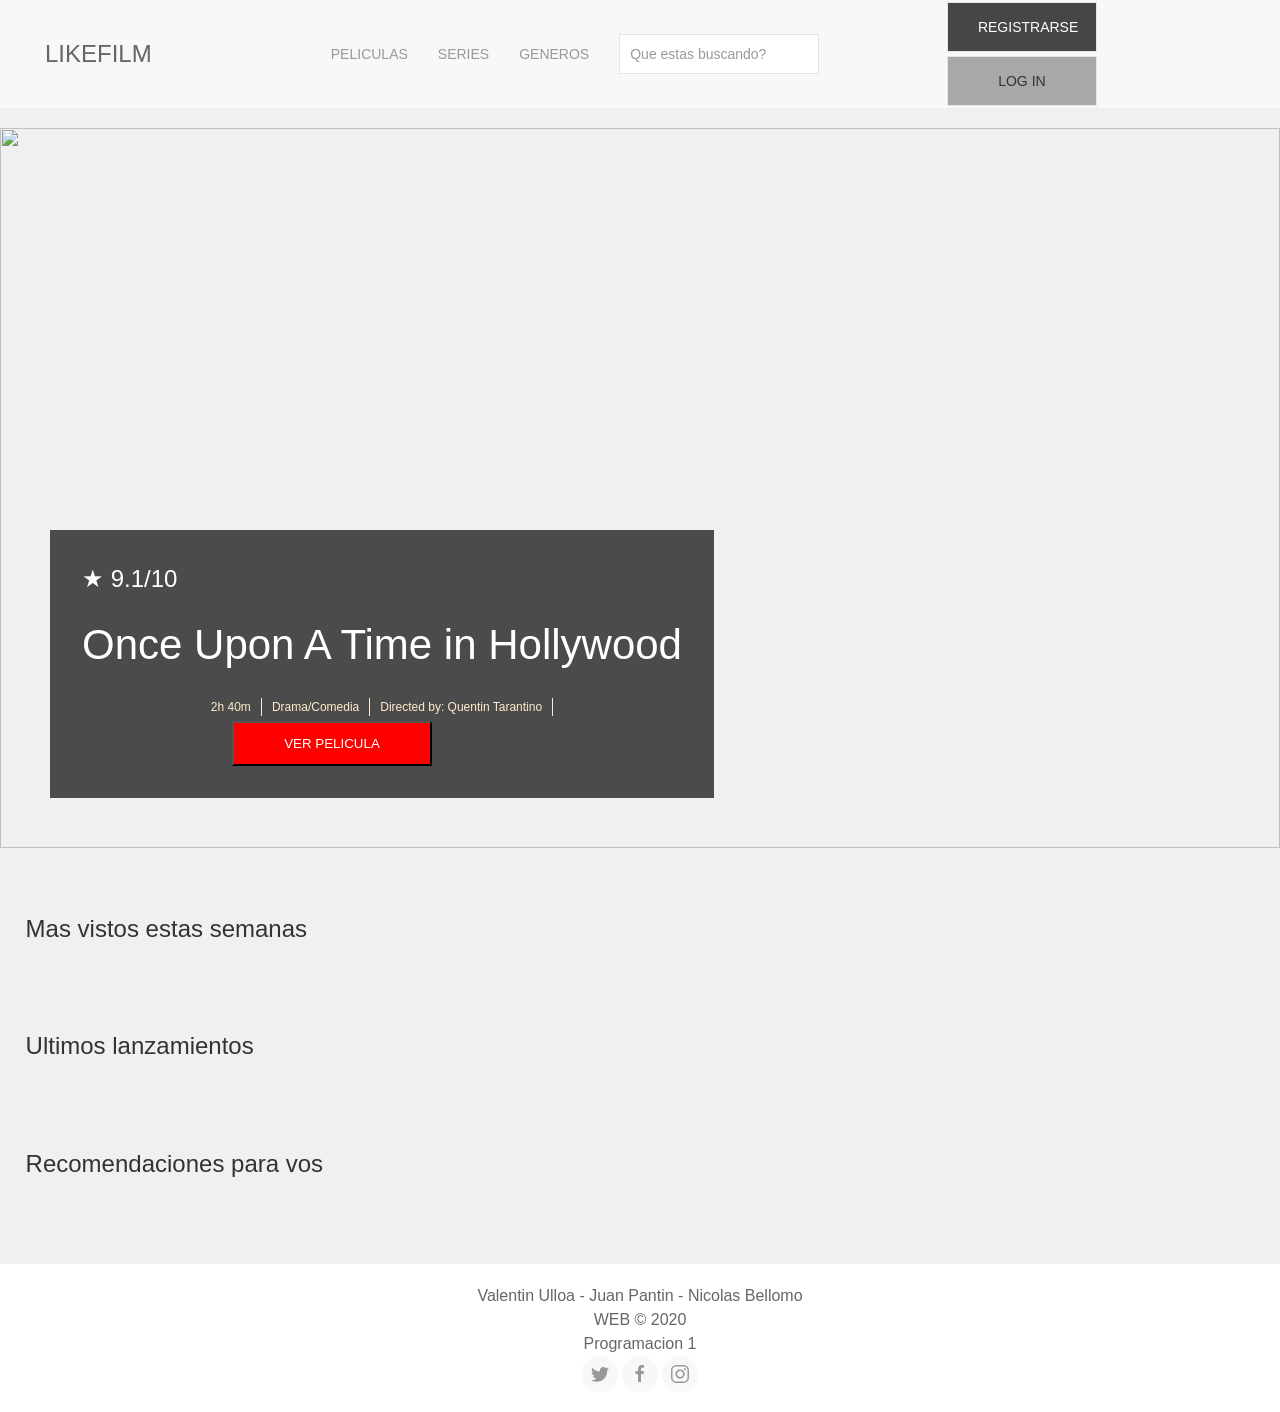
==== index.html @ cc5635de "strings home detalles" ====
<!DOCTYPE html>
<html lang="en">
<head>
    <meta charset="UTF-8">
    <meta name="viewport" content="width=device-width, initial-scale=1.0">
    <title>LIKEFILM</title>
    <link rel="stylesheet" href="css/uikit.min.css" />
    <script src="js/uikit.min.js"></script>
    <script src="js/uikit-icons.min.js"></script>
    <link rel="stylesheet" href="Diseño/index.css">
    <!--<link rel="shortcut icon" type="image/x-icon"  href="Imagenes/camalogo2.png">-->
    <script src="jv/index.js"></script>
    <script src="jv/resultadobusqueda.js"></script>
</head>
<body>
     
    <nav class="uk-navbar-container uk-margin .uk-width-1-1" uk-navbar>
       
        <a class="uk-navbar-item uk-logo logito" href="#">LIKEFILM</a>

        <div class="uk-navbar-left">
                
            <ul class="uk-navbar-nav">
                <li class="gd"><a href="#">Peliculas</a></li>
                    <li class="gd"><a href="#">Series</a></li>
                    <li class="gd">
                        <a href="#">Generos</a>
                    <div class="uk-navbar-dropdown">
                        <ul class="uk-nav uk-navbar-dropdown-nav">
                            <li class="uk-active"><a href="#">Tu favorito</a></li>
                                <li><a href="#">Comedy</a></li>
                                <li class="uk-nav-header">Recomendados</li>
                                <li><a href="#">Action</a></li>
                                <li><a href="#">Horror</a></li>
                                <li class="uk-nav-divider"></li>
                            <li><a href="#">Ver todos</a></li>
                        </ul>
                    </div>
                </li>
            </ul>
                
                <div class="uk-navbar-item">
                    <form action="javascript:void(0)">
                        <input class="uk-input uk-form-width-medium" type="text" placeholder="Que estas buscando?">
                    </form>
                </div>
                
        </div>

        <div class="uk-navbar-right">
            <button class="uk-button uk-button-default boton1">REGISTRARSE</button>
            <button class="uk-button uk-button-default boton2">LOG IN</button>
        </div>

    </nav>

    <div class="uk-position-relative uk-visible-toggle" tabindex="-1" uk-slideshow="animation: push">

        <ul class="uk-slideshow-items banner">
            <li>
                <img src="es-machista-once-upon-a-time-in-hollywood-tarantino.jpg" alt="" uk-cover>
                <div class="uk-overlay uk-overlay-primary uk-position-bottom-left uk-position-large uk-dark">
                    <section class="tapa">
                        <h3 class="rating">★ 9.1/10</h3> 
                        <h2 class="titular">Once Upon A Time in Hollywood</h2>
                        <article class="line">
                            <p class="tiempo">2h 40m</p> 
                            <p class="genero">Drama/Comedia</p> 
                            <p class="director">Directed by: Quentin Tarantino</p> 
                        </article>

                        <button class="ver">VER PELICULA</button>
                    </section>
                    
                </div>
            </li>

            <li>
                <img src="es-machista-once-upon-a-time-in-hollywood-tarantino.jpg" alt="" uk-cover>
                <div class="uk-overlay uk-overlay-primary uk-position-bottom-left uk-position-large uk-dark">
                    <section class="tapa">
                        <h3 class="rating">★ 9.1/10</h3> 
                        <h2 class="titular">Once Upon A Time in Hollywood</h2>
                        <article class="line">
                            <p class="tiempo">2h 40m</p> 
                            <p class="genero">Drama/Comedia</p> 
                            <p class="director">Directed by: Quentin Tarantino</p> 
                        </article>

                        <button class="ver">VER PELICULA</button>
                    </section>
                    
                </div>
            </li>

            <li>
                <img src="es-machista-once-upon-a-time-in-hollywood-tarantino.jpg" alt="" uk-cover>
                <div class="uk-overlay uk-overlay-primary uk-position-bottom-left uk-position-large uk-dark">
                    <section class="tapa">
                        <h3 class="rating">★ 9.1/10</h3> 
                        <h2 class="titular">Once Upon A Time in Hollywood</h2>
                        <article class="line">
                            <p class="tiempo">2h 40m</p> 
                            <p class="genero">Drama/Comedia</p> 
                            <p class="director">Directed by: Quentin Tarantino</p> 
                        </article>

                        <button class="ver">VER PELICULA</button>
                    </section>
                    
                </div>
            </li>
        </ul>
    
        <div class="uk-light">
            <a class="uk-position-center-left uk-position-small uk-hidden-hover" href="#" uk-slidenav-previous uk-slideshow-item="previous"></a>
            <a class="uk-position-center-right uk-position-small uk-hidden-hover" href="#" uk-slidenav-next uk-slideshow-item="next"></a>
        </div>
    
    </div>

    <section class="peliculas mas-vistas">
        <h3>Mas vistos estas semanas</h3>

        <div class="uk-position-relative uk-visible-toggle uk-light" tabindex="-1" uk-slider>

            <ul id="mas-vistas" class="uk-slider-items uk-child-width-1-2 uk-child-width-1-3@s uk-child-width-1-4@m">
               
            </ul>
        
            <a class="uk-position-center-left uk-position-small uk-hidden-hover" href="#" uk-slidenav-previous uk-slider-item="previous"></a>
            <a class="uk-position-center-right uk-position-small uk-hidden-hover" href="#" uk-slidenav-next uk-slider-item="next"></a>
        
        </div>

    </section>

    <section class="peliculas ultimas">

        <h3>Ultimos lanzamientos</h3>
        <div class="uk-position-relative uk-visible-toggle uk-light" tabindex="-1" uk-slider>

            <ul id="ultimas" class="uk-slider-items uk-child-width-1-2 uk-child-width-1-3@s uk-child-width-1-4@m">
                
            </ul>
        
            <a class="uk-position-center-left uk-position-small uk-hidden-hover" href="#" uk-slidenav-previous uk-slider-item="previous"></a>
            <a class="uk-position-center-right uk-position-small uk-hidden-hover" href="#" uk-slidenav-next uk-slider-item="next"></a>
        
        </div>

    </section>

    <section class="peliculas recomendadas">
        <h3>Recomendaciones para vos</h3>

        <div class="uk-position-relative uk-visible-toggle uk-light" tabindex="-1" uk-slider>

            <ul id="reco" class="uk-slider-items uk-child-width-1-2 uk-child-width-1-3@s uk-child-width-1-4@m">
                
            </ul>
        
            <a class="uk-position-center-left uk-position-small uk-hidden-hover" href="#" uk-slidenav-previous uk-slider-item="previous"></a>
            <a class="uk-position-center-right uk-position-small uk-hidden-hover" href="#" uk-slidenav-next uk-slider-item="next"></a>
        
        </div>

    </section>


    <div id="piedep">  
        <footer>
           Valentin Ulloa - Juan Pantin - Nicolas Bellomo 
        </footer>
        <footer>
            WEB &copy; 2020
        </footer>
        <footer>
         Programacion 1
        </footer>

        <a href="https://twitter.com/?lang=es" class="uk-icon-button" uk-icon="twitter"></a>
        <a href="https://www.facebook.com" class="uk-icon-button" uk-icon="facebook"></a>
        <a href="https://www.instagram.com/" class="uk-icon-button" uk-icon="instagram"></a>

    </div>

</body>
</html>
---- Diseño/index.css ----
body{
    background-color: rgb(240, 240, 240);
}
.uk-position-relative{
    margin-bottom: 5%;
}
ul{
    padding: 15px;
    color: wheat;
}

.uk-logo{
    margin-left: 30px;
}

.boton1{
    background-color: rgb(70, 70, 70);
    color: white;
    size: auto;
}

.boton2{
    background-color: rgb(168, 168, 170);
}

.uk-button{
    width: 150px;
    height: 50px;
    margin: 2px;

}
.uk-navbar-left{
    margin-left: 3%;
    display: flex;
    justify-content: center;
    width: 60%;
}

.uk-navbar-right{
    margin-right: 3%;
}

.tapa{
    display: flex;
    flex-direction: column;
    padding: 2px;
}
.tapa h2{
    font-size: 42px;
    margin-top: 3px;
}
.tapa p{
    color: blanchedalmond;
}

.line {
    display: flex;
    justify-content: center;
}
.line p{
    font-size: 12px;
    color: blanchedalmond;
    margin: 5px;
    padding-right: 10px;
    border-right: blanchedalmond 1px solid;
}
.ver{
    color: white;
    background-color: red;
    height: 45px;
    width: 200px;
    margin-left: 150px;
    align-self: auto;

}

.uk-slideshow-item{
    background: linear-gradient( rgba(0, 0, 0, 0.4), rgba(0, 0, 0, 0.4) ),url(../aux.jpg);
    background-attachment: fixed;
}

.peliculas{
    margin-left: 2%;
    margin-right: -1.5%;
    margin-bottom: 2%;
}

.uk-slider-items li{
    padding:1px;
}

#piedep {
    padding-top: 20px;
    padding-bottom: 20px;
    background-color: white;
    text-align: center;
    text-decoration-color: beige;
}
.peliculas img{
    transition: .5s;
}

.peliculas img:hover{
    margin-left: 0.3px;
    cursor: pointer;
    transform: scale(1.08);
}


@media only screen and (max-width: 385px){

.logito{
    display: none
}

.gd{
    margin: 0px

}
.boton1{
    display: none;
}
.boton2{
    display: none;
}

}
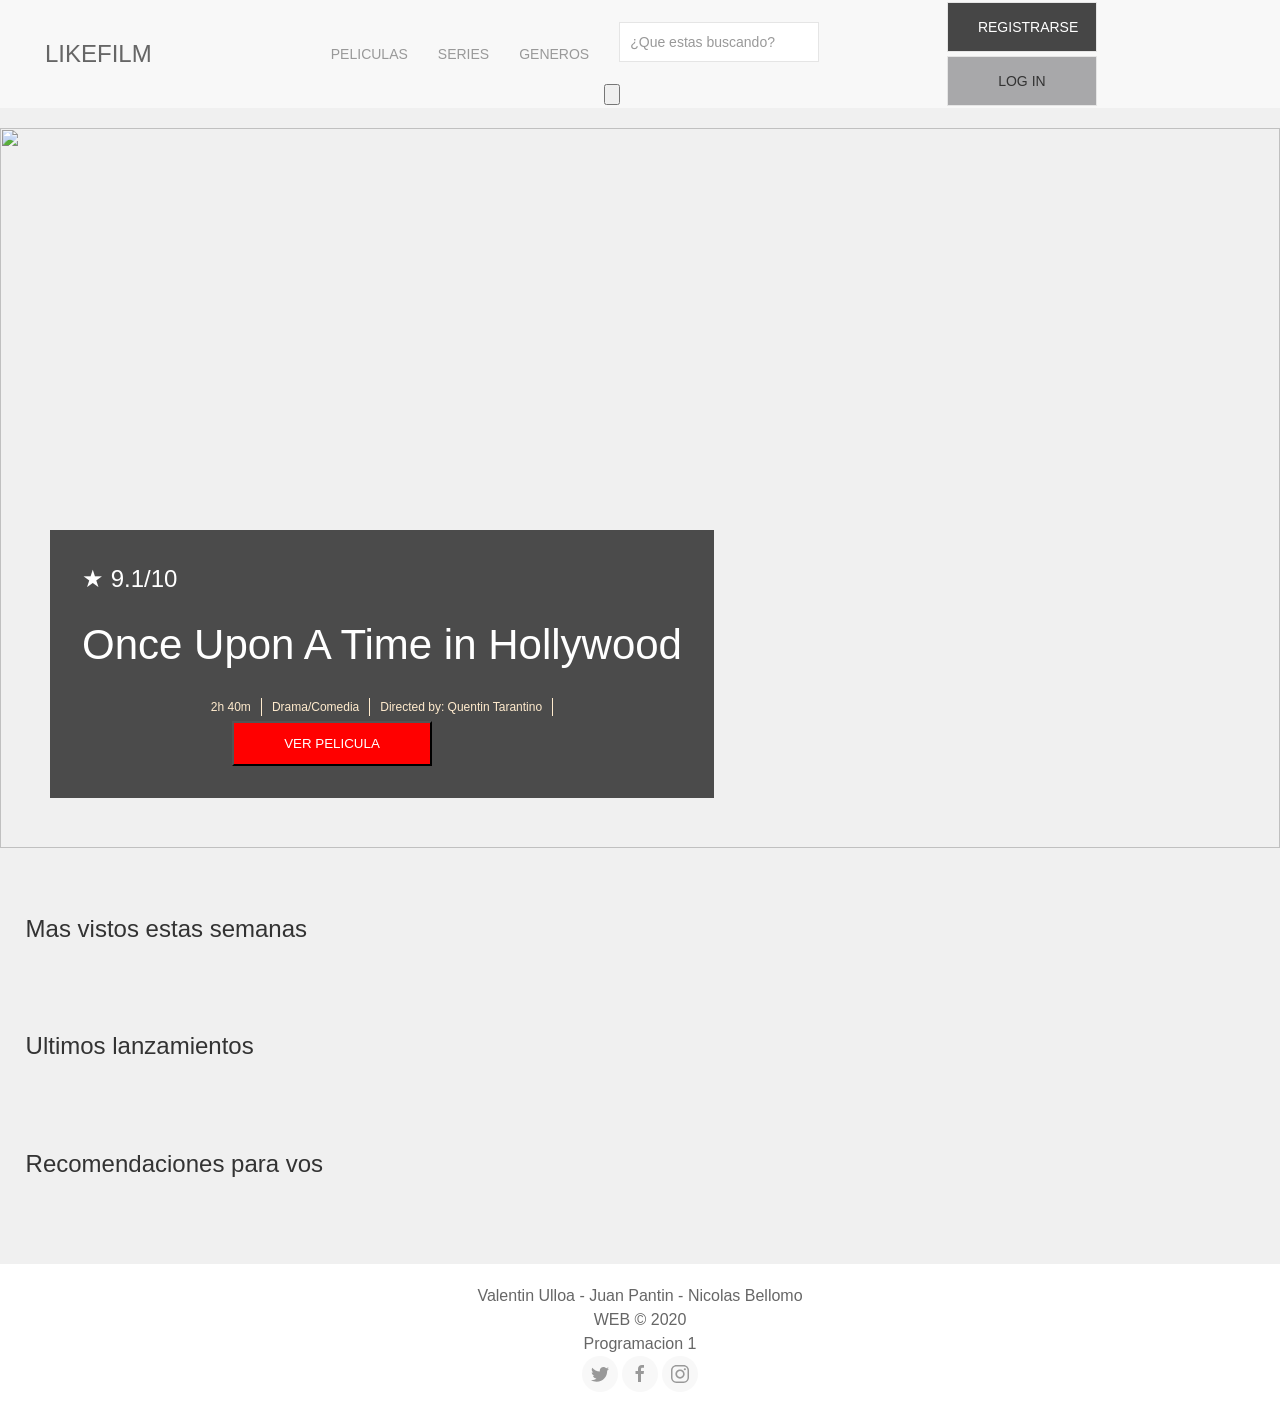
==== commit 7a570cb7: "Buscador" ====
--- a/index.html
+++ b/index.html
@@ -38,11 +38,27 @@
                     </div>
                 </li>
             </ul>
-                
-                <div class="uk-navbar-item">
+            
+              <!-- <div class="uk-navbar-item">
                     <form action="javascript:void(0)">
                         <input class="uk-input uk-form-width-medium" type="text" placeholder="Que estas buscando?">
                     </form>
+                </div> -->
+
+                <div class="container">  
+                    <form>
+                        <div class="uk-navbar-item" class="form-group">
+                            <input type="text" id="inputValue" class="uk-input uk-form-width-medium" placeholder="¿Que estas buscando?">
+                        </div>
+    
+                        <button type="submit" id="search"><img src="../Trabajo-Integrador/Peliculas/lupa.png" alt=""></button>
+                    </form>
+                </div> 
+    
+                <div id="movies-searchable">
+                    <div class="movie">
+    
+                    </div>
                 </div>
                 
         </div>
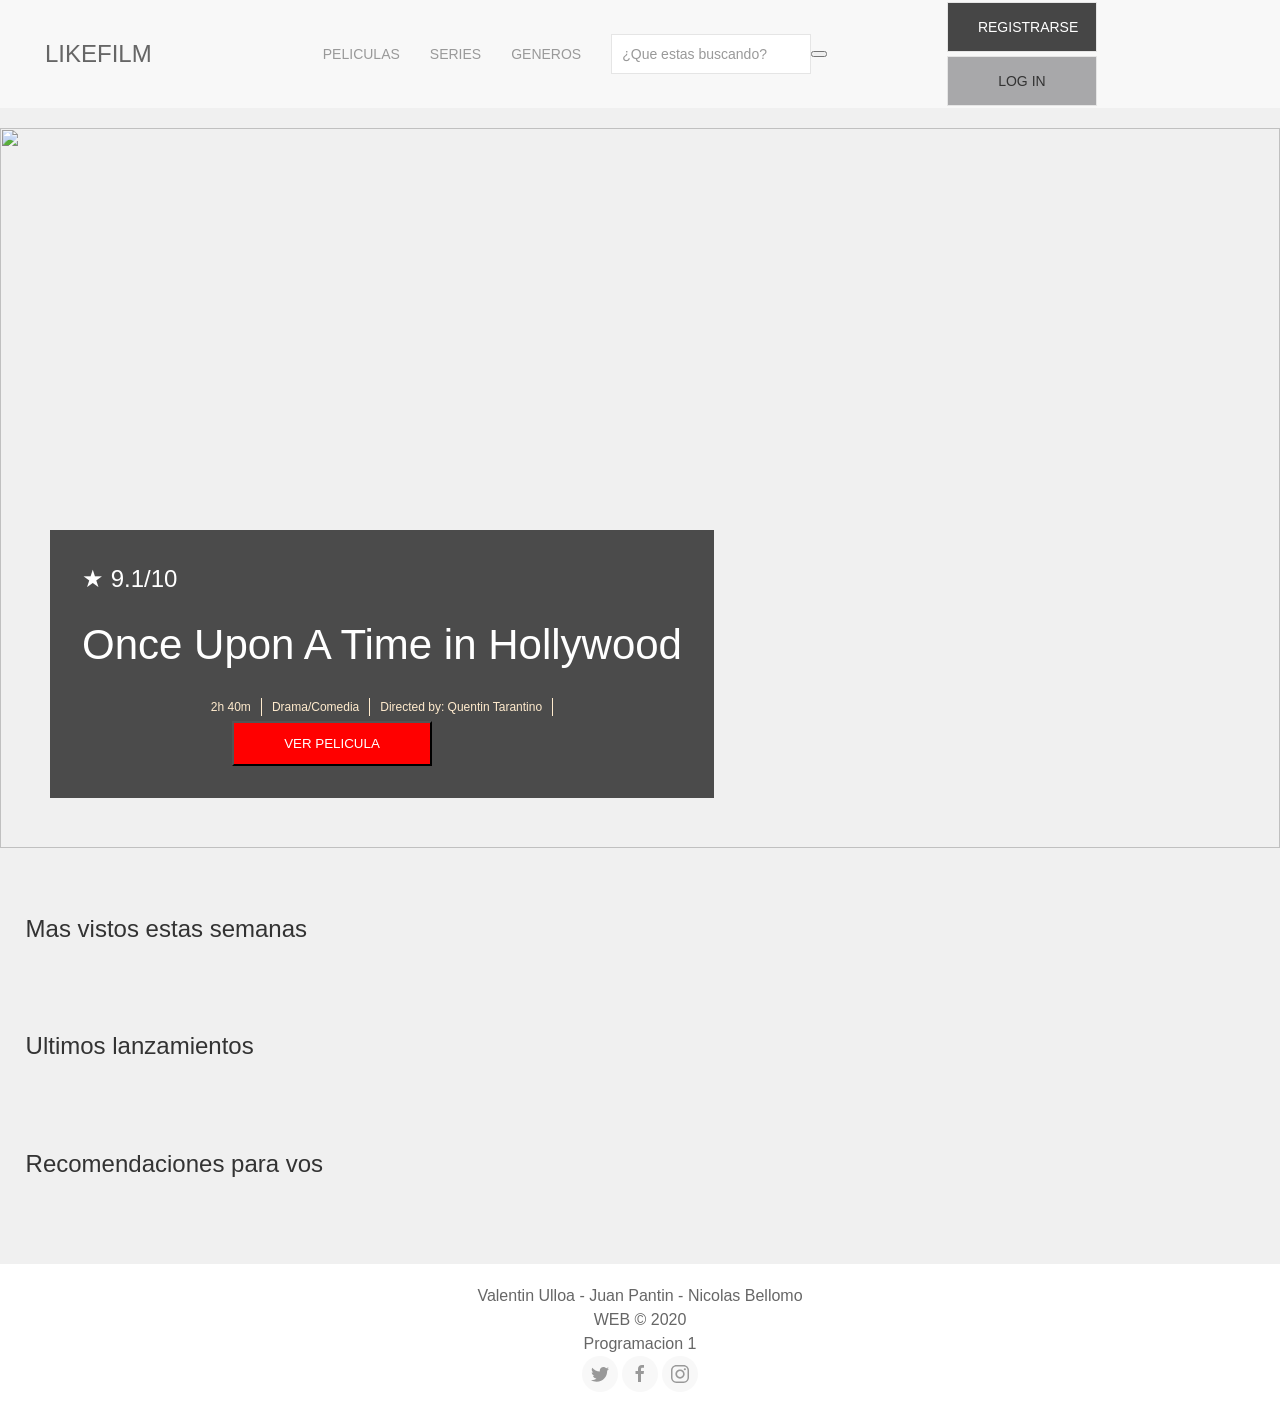
==== commit 316869b1: "Probando buscador" ====
--- a/index.html
+++ b/index.html
@@ -46,12 +46,13 @@
                 </div> -->
 
                 <div class="container">  
-                    <form>
+                    <form method="GET">
                         <div class="uk-navbar-item" class="form-group">
-                            <input type="text" id="inputValue" class="uk-input uk-form-width-medium" placeholder="¿Que estas buscando?">
+                            <input type="search" id="inputValue" class="uk-input uk-form-width-medium" class="search" placeholder="¿Que estas buscando?">
+                            <button type="submit" id="search"></button>
                         </div>
     
-                        <button type="submit" id="search"><img src="../Trabajo-Integrador/Peliculas/lupa.png" alt=""></button>
+                        
                     </form>
                 </div> 
     
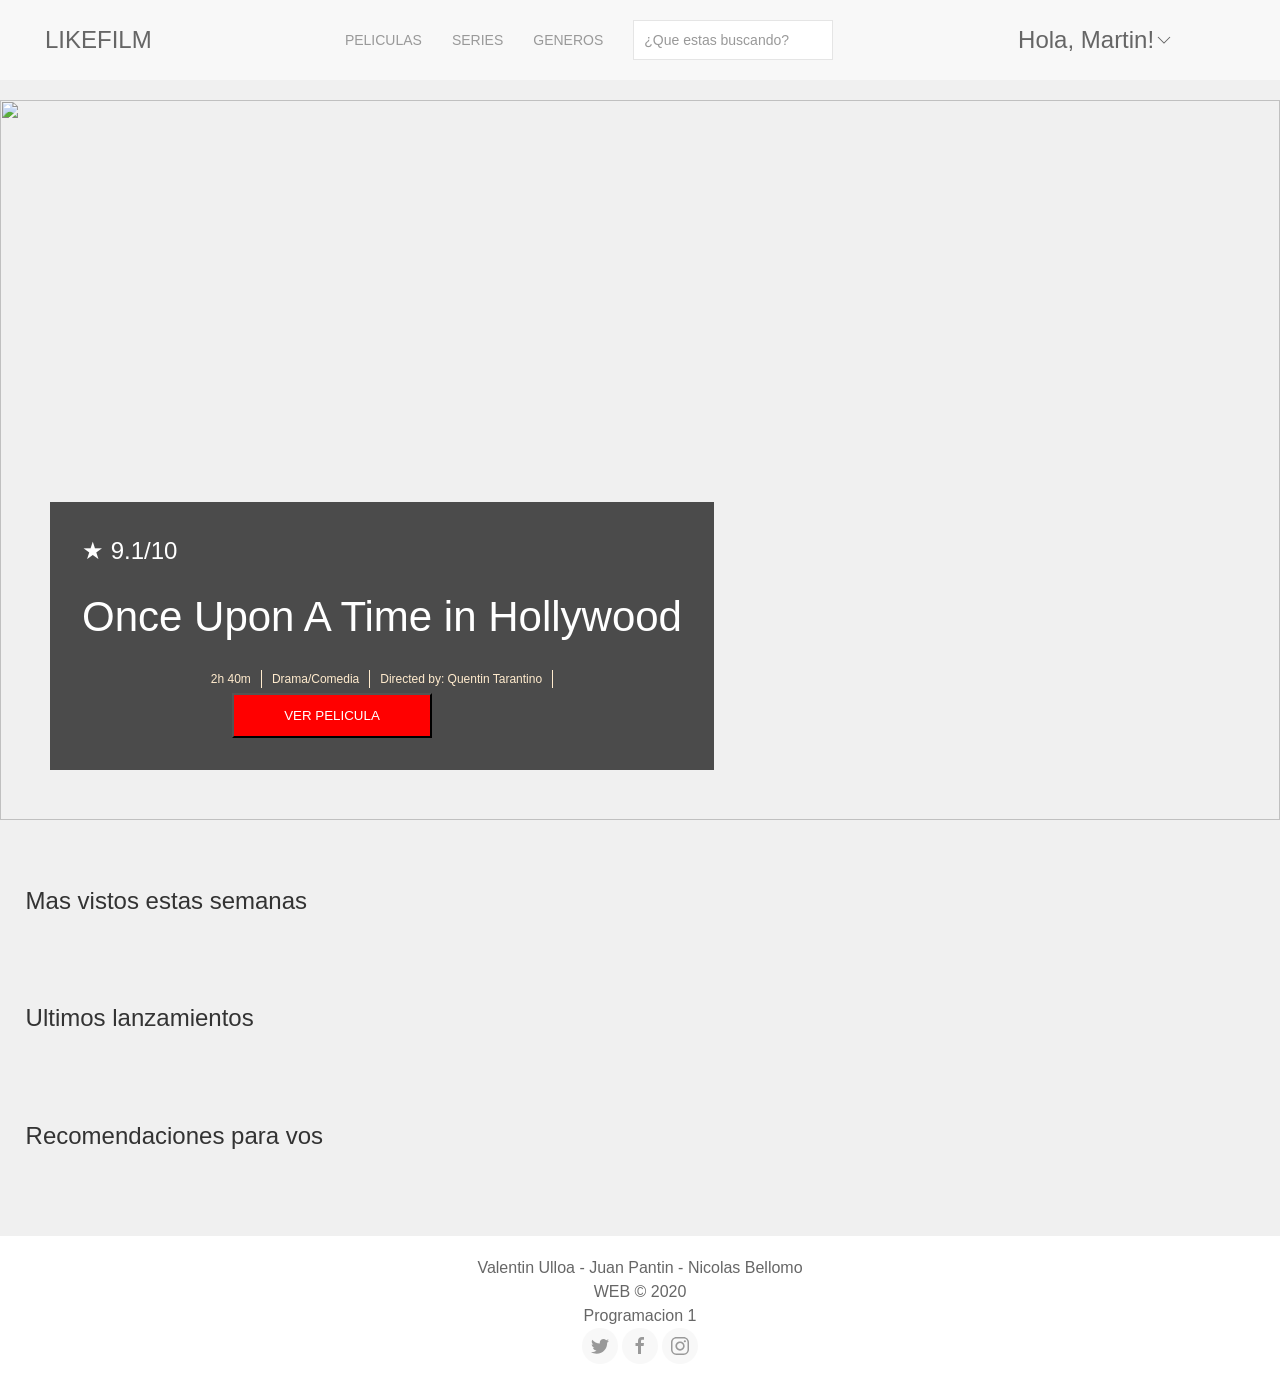
==== commit b0ec5578: "nav bar favoritos" ====
--- a/index.html
+++ b/index.html
@@ -10,197 +10,195 @@
     <link rel="stylesheet" href="Diseño/index.css">
     <!--<link rel="shortcut icon" type="image/x-icon"  href="Imagenes/camalogo2.png">-->
     <script src="jv/index.js"></script>
-    <script src="jv/resultadobusqueda.js"></script>
+    <script src="jv/resultadobusqueda.js"></script> 
+    
 </head>
 <body>
-     
+            
     <nav class="uk-navbar-container uk-margin .uk-width-1-1" uk-navbar>
        
-        <a class="uk-navbar-item uk-logo logito" href="#">LIKEFILM</a>
-
-        <div class="uk-navbar-left">
-                
-            <ul class="uk-navbar-nav">
-                <li class="gd"><a href="#">Peliculas</a></li>
-                    <li class="gd"><a href="#">Series</a></li>
-                    <li class="gd">
-                        <a href="#">Generos</a>
-                    <div class="uk-navbar-dropdown">
-                        <ul class="uk-nav uk-navbar-dropdown-nav">
-                            <li class="uk-active"><a href="#">Tu favorito</a></li>
-                                <li><a href="#">Comedy</a></li>
-                                <li class="uk-nav-header">Recomendados</li>
-                                <li><a href="#">Action</a></li>
-                                <li><a href="#">Horror</a></li>
-                                <li class="uk-nav-divider"></li>
-                            <li><a href="#">Ver todos</a></li>
-                        </ul>
-                    </div>
-                </li>
-            </ul>
-            
-              <!-- <div class="uk-navbar-item">
+            <a class="uk-navbar-item uk-logo logito" href="index.html">LIKEFILM</a>
+    
+            <div class="uk-navbar-left">
+                    
+                <ul class="uk-navbar-nav">
+                    <li class="pelinav gd"><a href="#">Peliculas</a></li>
+                        <li class="serienav gd"><a href="#">Series</a></li>
+                        <li class="generonav gd">
+                            <a href="#">Generos</a>
+                        <div class="uk-navbar-dropdown">
+                            <ul class="uk-nav uk-navbar-dropdown-nav">
+                                <li class="uk-active"><a href="#">Tu favorito</a></li>
+                                    <li><a href="detalle.html?genero=Comedy">Comedy</a></li>
+                                    <li class="uk-nav-header">Recomendados</li>
+                                    <li><a href="detalle.html?genero=Action">Action</a></li>
+                                    <li><a href="detalle.html?genero=Horroromedy">Horror</a></li>
+                                    <li class="uk-nav-divider"></li>
+                                <li><a href="generos.html">Ver todos</a></li>
+                            </ul>
+                        </div>
+                    </li>
+                </ul>
+                            
+                        <div class="container">  
+                            <form method="GET" action="resultadobusqueda.html">
+                                <div class="uk-navbar-item" class="form-group">
+                                    <input type="search" id="inputValue" class="uk-input uk-form-width-medium" class="search" name="buscador" placeholder="¿Que estas buscando?">
+                                </div>
+            
+                                
+                            </form>
+                        </div> 
+            
+                        <div id="movies-searchable">
+                            <div class="movie">
+            
+                            </div>
+                        </div>
+                        <!-- <div class="uk-navbar-item">
                     <form action="javascript:void(0)">
                         <input class="uk-input uk-form-width-medium" type="text" placeholder="Que estas buscando?">
                     </form>
                 </div> -->
 
-                <div class="container">  
-                    <form method="GET">
-                        <div class="uk-navbar-item" class="form-group">
-                            <input type="search" id="inputValue" class="uk-input uk-form-width-medium" class="search" placeholder="¿Que estas buscando?">
-                            <button type="submit" id="search"></button>
-                        </div>
-    
-                        
-                    </form>
-                </div> 
-    
-                <div id="movies-searchable">
-                    <div class="movie">
-    
-                    </div>
                 </div>
+            
+                    <a class="uk-navbar-item uk-logo" href="#">Hola, Martin! <span uk-icon="chevron-down"></span></a>
+            
+                </nav>
+            
+                <div class="uk-position-relative uk-visible-toggle" tabindex="-1" uk-slideshow="animation: push">
+            
+                    <ul class="uk-slideshow-items banner">
+                        <li>
+                            <img src="peliculas/es-machista-once-upon-a-time-in-hollywood-tarantino.jpg" alt="" uk-cover>
+                            <div class="uk-overlay uk-overlay-primary uk-position-bottom-left uk-position-large uk-dark">
+                                <section class="tapa">
+                                    <h3 class="rating">★ 9.1/10</h3> 
+                                    <h2 class="titular">Once Upon A Time in Hollywood</h2>
+                                    <article class="line">
+                                        <p class="tiempo">2h 40m</p> 
+                                        <p class="genero">Drama/Comedia</p> 
+                                        <p class="director">Directed by: Quentin Tarantino</p> 
+                                    </article>
+            
+                                    <button class="ver"><a href="detalles.html">VER PELICULA</a></button>
+                                </section>
+                                
+                            </div>
+                        </li>
+            
+                        <li>
+                            <img src="es-machista-once-upon-a-time-in-hollywood-tarantino.jpg" alt="" uk-cover>
+                            <div class="uk-overlay uk-overlay-primary uk-position-bottom-left uk-position-large uk-dark">
+                                <section class="tapa">
+                                    <h3 class="rating">★ 9.1/10</h3> 
+                                    <h2 class="titular">Once Upon A Time in Hollywood</h2>
+                                    <article class="line">
+                                        <p class="tiempo">2h 40m</p> 
+                                        <p class="genero">Drama/Comedia</p> 
+                                        <p class="director">Directed by: Quentin Tarantino</p> 
+                                    </article>
+            
+                                    <button class="ver">VER PELICULA</button>
+                                </section>
+                                
+                            </div>
+                        </li>
+            
+                        <li>
+                            <img src="es-machista-once-upon-a-time-in-hollywood-tarantino.jpg" alt="" uk-cover>
+                            <div class="uk-overlay uk-overlay-primary uk-position-bottom-left uk-position-large uk-dark">
+                                <section class="tapa">
+                                    <h3 class="rating">★ 9.1/10</h3> 
+                                    <h2 class="titular">Once Upon A Time in Hollywood</h2>
+                                    <article class="line">
+                                        <p class="tiempo">2h 40m</p> 
+                                        <p class="genero">Drama/Comedia</p> 
+                                        <p class="director">Directed by: Quentin Tarantino</p> 
+                                    </article>
+            
+                                    <button class="ver">VER PELICULA</button>
+                                </section>
+                                
+                            </div>
+                        </li>
+                    </ul>
                 
-        </div>
-
-        <div class="uk-navbar-right">
-            <button class="uk-button uk-button-default boton1">REGISTRARSE</button>
-            <button class="uk-button uk-button-default boton2">LOG IN</button>
-        </div>
-
-    </nav>
-
-    <div class="uk-position-relative uk-visible-toggle" tabindex="-1" uk-slideshow="animation: push">
-
-        <ul class="uk-slideshow-items banner">
-            <li>
-                <img src="es-machista-once-upon-a-time-in-hollywood-tarantino.jpg" alt="" uk-cover>
-                <div class="uk-overlay uk-overlay-primary uk-position-bottom-left uk-position-large uk-dark">
-                    <section class="tapa">
-                        <h3 class="rating">★ 9.1/10</h3> 
-                        <h2 class="titular">Once Upon A Time in Hollywood</h2>
-                        <article class="line">
-                            <p class="tiempo">2h 40m</p> 
-                            <p class="genero">Drama/Comedia</p> 
-                            <p class="director">Directed by: Quentin Tarantino</p> 
-                        </article>
-
-                        <button class="ver">VER PELICULA</button>
-                    </section>
-                    
+                    <div class="uk-light">
+                        <a class="uk-position-center-left uk-position-small uk-hidden-hover" href="#" uk-slidenav-previous uk-slideshow-item="previous"></a>
+                        <a class="uk-position-center-right uk-position-small uk-hidden-hover" href="#" uk-slidenav-next uk-slideshow-item="next"></a>
+                    </div>
+                
                 </div>
-            </li>
-
-            <li>
-                <img src="es-machista-once-upon-a-time-in-hollywood-tarantino.jpg" alt="" uk-cover>
-                <div class="uk-overlay uk-overlay-primary uk-position-bottom-left uk-position-large uk-dark">
-                    <section class="tapa">
-                        <h3 class="rating">★ 9.1/10</h3> 
-                        <h2 class="titular">Once Upon A Time in Hollywood</h2>
-                        <article class="line">
-                            <p class="tiempo">2h 40m</p> 
-                            <p class="genero">Drama/Comedia</p> 
-                            <p class="director">Directed by: Quentin Tarantino</p> 
-                        </article>
-
-                        <button class="ver">VER PELICULA</button>
-                    </section>
-                    
+            
+                <section class="peliculas mas-vistas">
+                    <h3>Mas vistos estas semanas</h3>
+            
+                    <div class="uk-position-relative uk-visible-toggle uk-light" tabindex="-1" uk-slider>
+            
+                        <ul id="mas-vistas" class="uk-slider-items uk-child-width-1-2 uk-child-width-1-3@s uk-child-width-1-4@m">
+                           
+                        </ul>
+                    
+                        <a class="uk-position-center-left uk-position-small uk-hidden-hover" href="#" uk-slidenav-previous uk-slider-item="previous"></a>
+                        <a class="uk-position-center-right uk-position-small uk-hidden-hover" href="#" uk-slidenav-next uk-slider-item="next"></a>
+                    
+                    </div>
+            
+                </section>
+            
+                <section class="peliculas ultimas">
+            
+                    <h3>Ultimos lanzamientos</h3>
+                    <div class="uk-position-relative uk-visible-toggle uk-light" tabindex="-1" uk-slider>
+            
+                        <ul id="ultimas" class="uk-slider-items uk-child-width-1-2 uk-child-width-1-3@s uk-child-width-1-4@m">
+                            
+                        </ul>
+                    
+                        <a class="uk-position-center-left uk-position-small uk-hidden-hover" href="#" uk-slidenav-previous uk-slider-item="previous"></a>
+                        <a class="uk-position-center-right uk-position-small uk-hidden-hover" href="#" uk-slidenav-next uk-slider-item="next"></a>
+                    
+                    </div>
+            
+                </section>
+            
+                <section class="peliculas recomendadas">
+                    <h3>Recomendaciones para vos</h3>
+            
+                    <div class="uk-position-relative uk-visible-toggle uk-light" tabindex="-1" uk-slider>
+            
+                        <ul id="reco" class="uk-slider-items uk-child-width-1-2 uk-child-width-1-3@s uk-child-width-1-4@m">
+                            
+                        </ul>
+                    
+                        <a class="uk-position-center-left uk-position-small uk-hidden-hover" href="#" uk-slidenav-previous uk-slider-item="previous"></a>
+                        <a class="uk-position-center-right uk-position-small uk-hidden-hover" href="#" uk-slidenav-next uk-slider-item="next"></a>
+                    
+                    </div>
+            
+                </section>
+            
+            
+                <div id="piedep">  
+                    <footer>
+                       Valentin Ulloa - Juan Pantin - Nicolas Bellomo 
+                    </footer>
+                    <footer>
+                        WEB &copy; 2020
+                    </footer>
+                    <footer>
+                     Programacion 1
+                    </footer>
+            
+                    <a href="https://twitter.com/?lang=es" class="uk-icon-button" uk-icon="twitter"></a>
+                    <a href="https://www.facebook.com" class="uk-icon-button" uk-icon="facebook"></a>
+                    <a href="https://www.instagram.com/" class="uk-icon-button" uk-icon="instagram"></a>
+            
                 </div>
-            </li>
-
-            <li>
-                <img src="es-machista-once-upon-a-time-in-hollywood-tarantino.jpg" alt="" uk-cover>
-                <div class="uk-overlay uk-overlay-primary uk-position-bottom-left uk-position-large uk-dark">
-                    <section class="tapa">
-                        <h3 class="rating">★ 9.1/10</h3> 
-                        <h2 class="titular">Once Upon A Time in Hollywood</h2>
-                        <article class="line">
-                            <p class="tiempo">2h 40m</p> 
-                            <p class="genero">Drama/Comedia</p> 
-                            <p class="director">Directed by: Quentin Tarantino</p> 
-                        </article>
-
-                        <button class="ver">VER PELICULA</button>
-                    </section>
-                    
-                </div>
-            </li>
-        </ul>
-    
-        <div class="uk-light">
-            <a class="uk-position-center-left uk-position-small uk-hidden-hover" href="#" uk-slidenav-previous uk-slideshow-item="previous"></a>
-            <a class="uk-position-center-right uk-position-small uk-hidden-hover" href="#" uk-slidenav-next uk-slideshow-item="next"></a>
-        </div>
-    
-    </div>
-
-    <section class="peliculas mas-vistas">
-        <h3>Mas vistos estas semanas</h3>
-
-        <div class="uk-position-relative uk-visible-toggle uk-light" tabindex="-1" uk-slider>
-
-            <ul id="mas-vistas" class="uk-slider-items uk-child-width-1-2 uk-child-width-1-3@s uk-child-width-1-4@m">
-               
-            </ul>
-        
-            <a class="uk-position-center-left uk-position-small uk-hidden-hover" href="#" uk-slidenav-previous uk-slider-item="previous"></a>
-            <a class="uk-position-center-right uk-position-small uk-hidden-hover" href="#" uk-slidenav-next uk-slider-item="next"></a>
-        
-        </div>
-
-    </section>
-
-    <section class="peliculas ultimas">
-
-        <h3>Ultimos lanzamientos</h3>
-        <div class="uk-position-relative uk-visible-toggle uk-light" tabindex="-1" uk-slider>
-
-            <ul id="ultimas" class="uk-slider-items uk-child-width-1-2 uk-child-width-1-3@s uk-child-width-1-4@m">
-                
-            </ul>
-        
-            <a class="uk-position-center-left uk-position-small uk-hidden-hover" href="#" uk-slidenav-previous uk-slider-item="previous"></a>
-            <a class="uk-position-center-right uk-position-small uk-hidden-hover" href="#" uk-slidenav-next uk-slider-item="next"></a>
-        
-        </div>
-
-    </section>
-
-    <section class="peliculas recomendadas">
-        <h3>Recomendaciones para vos</h3>
-
-        <div class="uk-position-relative uk-visible-toggle uk-light" tabindex="-1" uk-slider>
-
-            <ul id="reco" class="uk-slider-items uk-child-width-1-2 uk-child-width-1-3@s uk-child-width-1-4@m">
-                
-            </ul>
-        
-            <a class="uk-position-center-left uk-position-small uk-hidden-hover" href="#" uk-slidenav-previous uk-slider-item="previous"></a>
-            <a class="uk-position-center-right uk-position-small uk-hidden-hover" href="#" uk-slidenav-next uk-slider-item="next"></a>
-        
-        </div>
-
-    </section>
-
-
-    <div id="piedep">  
-        <footer>
-           Valentin Ulloa - Juan Pantin - Nicolas Bellomo 
-        </footer>
-        <footer>
-            WEB &copy; 2020
-        </footer>
-        <footer>
-         Programacion 1
-        </footer>
-
-        <a href="https://twitter.com/?lang=es" class="uk-icon-button" uk-icon="twitter"></a>
-        <a href="https://www.facebook.com" class="uk-icon-button" uk-icon="facebook"></a>
-        <a href="https://www.instagram.com/" class="uk-icon-button" uk-icon="instagram"></a>
-
-    </div>
-
-</body>
-</html>+            
+            </body>
+            </html>
+            
+            <a href=""></a>
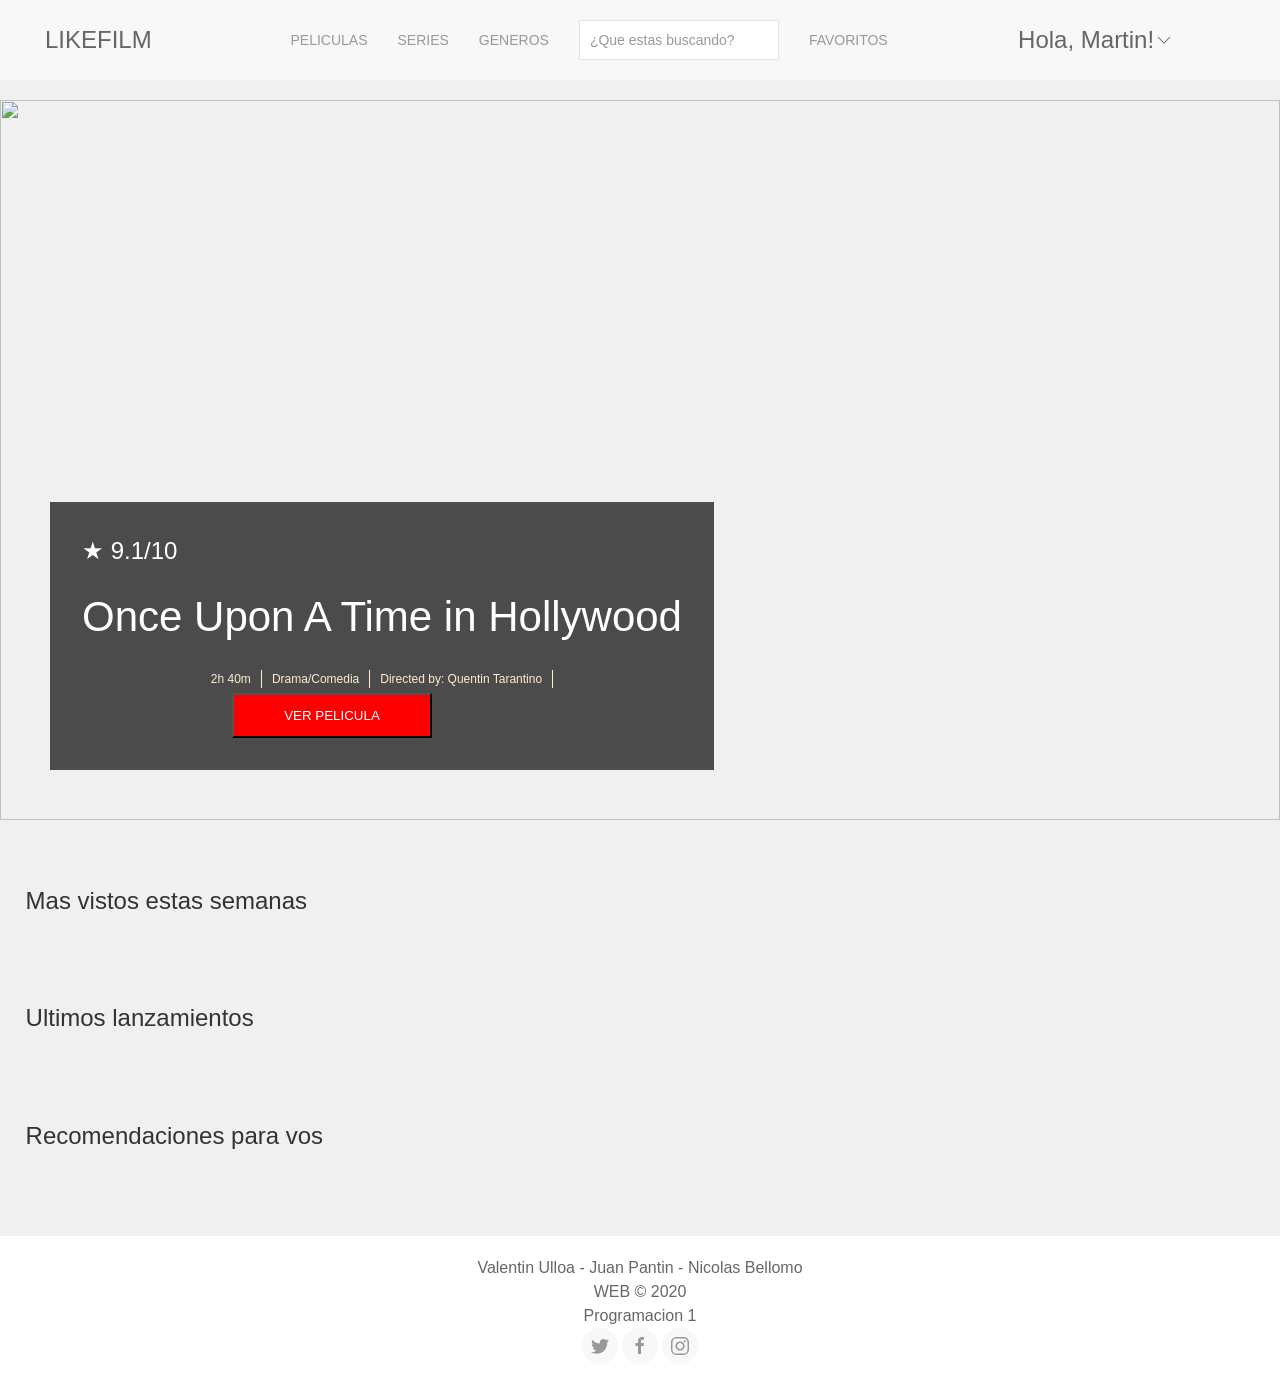
==== commit db2897e4: "nav bar re editada jeje se veia mal" ====
--- a/index.html
+++ b/index.html
@@ -17,55 +17,54 @@
             
     <nav class="uk-navbar-container uk-margin .uk-width-1-1" uk-navbar>
        
-            <a class="uk-navbar-item uk-logo logito" href="index.html">LIKEFILM</a>
-    
-            <div class="uk-navbar-left">
-                    
+        <a class="uk-navbar-item uk-logo logito" href="index.html">LIKEFILM</a>
+
+        <div class="uk-navbar-left">
+                
+            <ul class="uk-navbar-nav">
+                <li class="pelinav gd"><a href="index.html">Peliculas</a></li>
+                    <li class="serienav gd"><a href="#">Series</a></li>
+                    <li class="generonav gd">
+                        <a href="#">Generos</a>
+                    <div class="uk-navbar-dropdown">
+                        <ul class="uk-nav uk-navbar-dropdown-nav">
+                            <li class="uk-active"><a href="#">Tu favorito</a></li>
+                                <li><a href="detalle.html?genero=Comedy">Comedy</a></li>
+                                <li class="uk-nav-header">Recomendados</li>
+                                <li><a href="detalle.html?genero=Action">Action</a></li>
+                                <li><a href="detalle.html?genero=Horroromedy">Horror</a></li>
+                                <li class="uk-nav-divider"></li>
+                            <li><a href="generos.html">Ver todos</a></li>
+                        </ul>
+                    </div>
+                </li>
+            </ul>
+                
+            <div class="container">  
+                <form method="GET" action="resultadobusqueda.html">
+                    <div class="uk-navbar-item" class="form-group">
+                        <input type="search" id="inputValue" class="uk-input uk-form-width-medium" class="search" name="buscador" placeholder="¿Que estas buscando?">
+                    </div>
+
+                    
+                </form>
+            </div> 
+
+                <div id="movies-searchable">
+                    <div class="movie">
+
+                    </div>
+                </div>
+                
                 <ul class="uk-navbar-nav">
-                    <li class="pelinav gd"><a href="#">Peliculas</a></li>
-                        <li class="serienav gd"><a href="#">Series</a></li>
-                        <li class="generonav gd">
-                            <a href="#">Generos</a>
-                        <div class="uk-navbar-dropdown">
-                            <ul class="uk-nav uk-navbar-dropdown-nav">
-                                <li class="uk-active"><a href="#">Tu favorito</a></li>
-                                    <li><a href="detalle.html?genero=Comedy">Comedy</a></li>
-                                    <li class="uk-nav-header">Recomendados</li>
-                                    <li><a href="detalle.html?genero=Action">Action</a></li>
-                                    <li><a href="detalle.html?genero=Horroromedy">Horror</a></li>
-                                    <li class="uk-nav-divider"></li>
-                                <li><a href="generos.html">Ver todos</a></li>
-                            </ul>
-                        </div>
-                    </li>
+                    <li class="gd"><a href="favoritos.html">Favoritos</a></li>
                 </ul>
-                            
-                        <div class="container">  
-                            <form method="GET" action="resultadobusqueda.html">
-                                <div class="uk-navbar-item" class="form-group">
-                                    <input type="search" id="inputValue" class="uk-input uk-form-width-medium" class="search" name="buscador" placeholder="¿Que estas buscando?">
-                                </div>
-            
-                                
-                            </form>
-                        </div> 
-            
-                        <div id="movies-searchable">
-                            <div class="movie">
-            
-                            </div>
-                        </div>
-                        <!-- <div class="uk-navbar-item">
-                    <form action="javascript:void(0)">
-                        <input class="uk-input uk-form-width-medium" type="text" placeholder="Que estas buscando?">
-                    </form>
-                </div> -->
-
-                </div>
-            
-                    <a class="uk-navbar-item uk-logo" href="#">Hola, Martin! <span uk-icon="chevron-down"></span></a>
-            
-                </nav>
+            
+        </div>
+
+        <a class="uk-navbar-item uk-logo" href="#">Hola, Martin! <span uk-icon="chevron-down"></span></a>
+
+    </nav>
             
                 <div class="uk-position-relative uk-visible-toggle" tabindex="-1" uk-slideshow="animation: push">
             
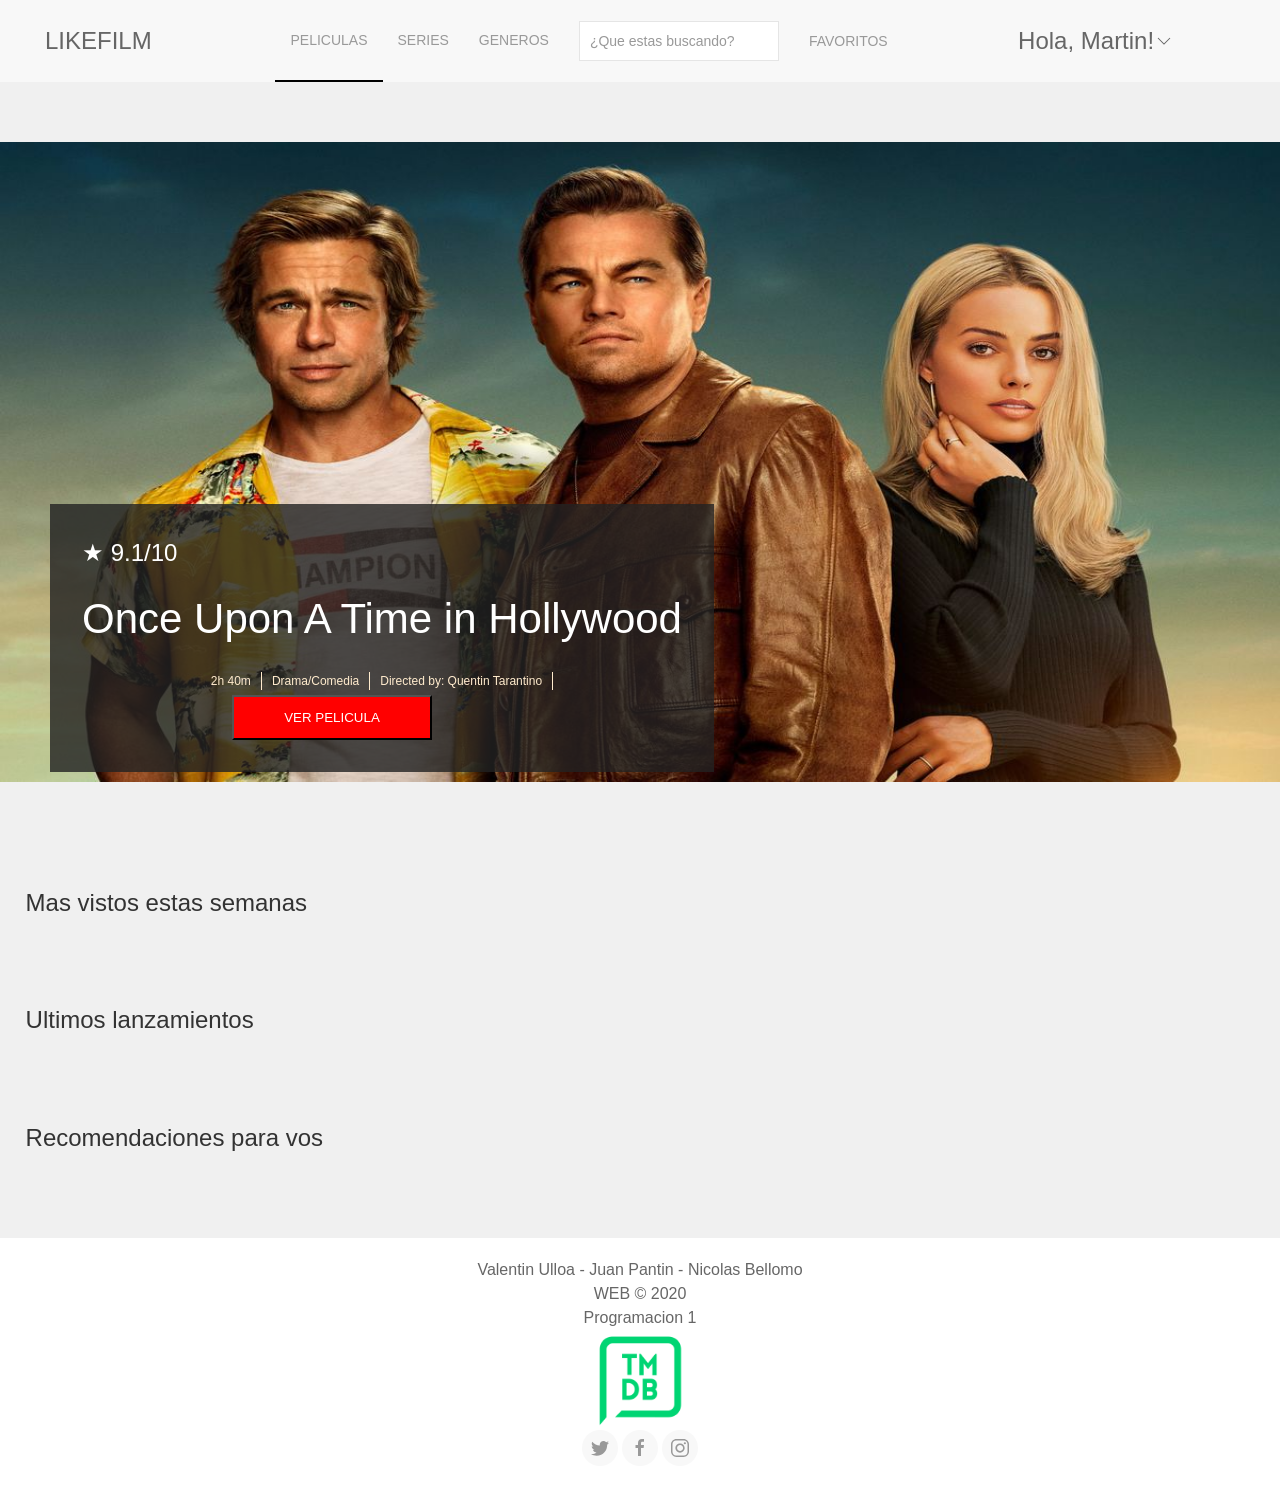
==== commit 0d7094e5: "pag de fav html-css-js (Falta para terminar)" ====
--- a/index.html
+++ b/index.html
@@ -3,18 +3,16 @@
 <head>
     <meta charset="UTF-8">
     <meta name="viewport" content="width=device-width, initial-scale=1.0">
-    <title>LIKEFILM</title>
-    <link rel="stylesheet" href="css/uikit.min.css" />
+    <title>Document</title>
+    <link rel="stylesheet" href="css/uikit.min.css">
     <script src="js/uikit.min.js"></script>
-    <script src="js/uikit-icons.min.js"></script>
+    <script src="js/uikit-icons.min.js"></script> 
     <link rel="stylesheet" href="Diseño/index.css">
-    <!--<link rel="shortcut icon" type="image/x-icon"  href="Imagenes/camalogo2.png">-->
     <script src="jv/index.js"></script>
-    <script src="jv/resultadobusqueda.js"></script> 
     
 </head>
 <body>
-            
+    
     <nav class="uk-navbar-container uk-margin .uk-width-1-1" uk-navbar>
        
         <a class="uk-navbar-item uk-logo logito" href="index.html">LIKEFILM</a>
@@ -23,16 +21,16 @@
                 
             <ul class="uk-navbar-nav">
                 <li class="pelinav gd"><a href="index.html">Peliculas</a></li>
-                    <li class="serienav gd"><a href="#">Series</a></li>
+                    <li class="serienav gd"><a href="series.html">Series</a></li>
                     <li class="generonav gd">
-                        <a href="#">Generos</a>
+                        <a href="generos.html">Generos</a>
                     <div class="uk-navbar-dropdown">
                         <ul class="uk-nav uk-navbar-dropdown-nav">
                             <li class="uk-active"><a href="#">Tu favorito</a></li>
-                                <li><a href="detalle.html?genero=Comedy">Comedy</a></li>
+                                <li><a href="detalles.html?genero=Comedy">Comedy</a></li>
                                 <li class="uk-nav-header">Recomendados</li>
-                                <li><a href="detalle.html?genero=Action">Action</a></li>
-                                <li><a href="detalle.html?genero=Horroromedy">Horror</a></li>
+                                <li><a href="detalles.html?genero=Action">Action</a></li>
+                                <li><a href="detalles.html?genero=Horror">Horror</a></li>
                                 <li class="uk-nav-divider"></li>
                             <li><a href="generos.html">Ver todos</a></li>
                         </ul>
@@ -65,139 +63,127 @@
         <a class="uk-navbar-item uk-logo" href="#">Hola, Martin! <span uk-icon="chevron-down"></span></a>
 
     </nav>
-            
-                <div class="uk-position-relative uk-visible-toggle" tabindex="-1" uk-slideshow="animation: push">
-            
-                    <ul class="uk-slideshow-items banner">
-                        <li>
-                            <img src="peliculas/es-machista-once-upon-a-time-in-hollywood-tarantino.jpg" alt="" uk-cover>
-                            <div class="uk-overlay uk-overlay-primary uk-position-bottom-left uk-position-large uk-dark">
-                                <section class="tapa">
-                                    <h3 class="rating">★ 9.1/10</h3> 
-                                    <h2 class="titular">Once Upon A Time in Hollywood</h2>
-                                    <article class="line">
-                                        <p class="tiempo">2h 40m</p> 
-                                        <p class="genero">Drama/Comedia</p> 
-                                        <p class="director">Directed by: Quentin Tarantino</p> 
-                                    </article>
-            
-                                    <button class="ver"><a href="detalles.html">VER PELICULA</a></button>
-                                </section>
-                                
-                            </div>
-                        </li>
-            
-                        <li>
-                            <img src="es-machista-once-upon-a-time-in-hollywood-tarantino.jpg" alt="" uk-cover>
-                            <div class="uk-overlay uk-overlay-primary uk-position-bottom-left uk-position-large uk-dark">
-                                <section class="tapa">
-                                    <h3 class="rating">★ 9.1/10</h3> 
-                                    <h2 class="titular">Once Upon A Time in Hollywood</h2>
-                                    <article class="line">
-                                        <p class="tiempo">2h 40m</p> 
-                                        <p class="genero">Drama/Comedia</p> 
-                                        <p class="director">Directed by: Quentin Tarantino</p> 
-                                    </article>
-            
-                                    <button class="ver">VER PELICULA</button>
-                                </section>
-                                
-                            </div>
-                        </li>
-            
-                        <li>
-                            <img src="es-machista-once-upon-a-time-in-hollywood-tarantino.jpg" alt="" uk-cover>
-                            <div class="uk-overlay uk-overlay-primary uk-position-bottom-left uk-position-large uk-dark">
-                                <section class="tapa">
-                                    <h3 class="rating">★ 9.1/10</h3> 
-                                    <h2 class="titular">Once Upon A Time in Hollywood</h2>
-                                    <article class="line">
-                                        <p class="tiempo">2h 40m</p> 
-                                        <p class="genero">Drama/Comedia</p> 
-                                        <p class="director">Directed by: Quentin Tarantino</p> 
-                                    </article>
-            
-                                    <button class="ver">VER PELICULA</button>
-                                </section>
-                                
-                            </div>
-                        </li>
-                    </ul>
+
+    <div class="uk-position-relative uk-visible-toggle" tabindex="-1" uk-slideshow="animation: push">
+
+        <ul class="uk-slideshow-items banner">
+            <li>
+                <img src="es-machista-once-upon-a-time-in-hollywood-tarantino.jpg" alt="" uk-cover>
+                <div class="uk-overlay uk-overlay-primary uk-position-bottom-left uk-position-large uk-dark">
+                    <section class="tapa">
+                        <h3 class="rating">★ 9.1/10</h3> 
+                        <h2 class="titular">Once Upon A Time in Hollywood</h2>
+                        <article class="line">
+                            <p class="tiempo">2h 40m</p> 
+                            <p class="genero">Drama/Comedia</p> 
+                            <p class="director">Directed by: Quentin Tarantino</p> 
+                        </article>
+
+                        <button class="ver"><a href="detalles.html">VER PELICULA</a></button>
+                    </section>
+                    
+                </div>
+            </li>
+
+            <li>
+                <img src="es-machista-once-upon-a-time-in-hollywood-tarantino.jpg" alt="" uk-cover>
+                <div class="uk-overlay uk-overlay-primary uk-position-bottom-left uk-position-large uk-dark">
+                    <section class="tapa">
+                        <h3 class="rating">★ 9.1/10</h3> 
+                        <h2 class="titular">Once Upon A Time in Hollywood</h2>
+                        <article class="line">
+                            <p class="tiempo">2h 40m</p> 
+                            <p class="genero">Drama/Comedia</p> 
+                            <p class="director">Directed by: Quentin Tarantino</p> 
+                        </article>
+
+                        <button class="ver">VER PELICULA</button>
+                    </section>
+                    
+                </div>
+            </li>
+
+            <li>
+                <a href="https://www.disneyplus.com/es-ar"><img src="Diseño sin título (1).png" alt="" uk-cover></a>
+            </li>
+        </ul>
+    
+        <div class="uk-light">
+            <a class="uk-position-center-left uk-position-small uk-hidden-hover" href="#" uk-slidenav-previous uk-slideshow-item="previous"></a>
+            <a class="uk-position-center-right uk-position-small uk-hidden-hover" href="#" uk-slidenav-next uk-slideshow-item="next"></a>
+        </div>
+    
+    </div>
+
+    <section class="peliculas mas-vistas">
+        <h3>Mas vistos estas semanas</h3>
+
+        <div class="uk-position-relative uk-visible-toggle uk-light" tabindex="-1" uk-slider>
+
+            <ul id="mas-vistas" class="uk-slider-items uk-child-width-1-2 uk-child-width-1-3@s uk-child-width-1-4@m">
+               
+            </ul>
+        
+            <a class="uk-position-center-left uk-position-small uk-hidden-hover" href="#" uk-slidenav-previous uk-slider-item="previous"></a>
+            <a class="uk-position-center-right uk-position-small uk-hidden-hover" href="#" uk-slidenav-next uk-slider-item="next"></a>
+        
+        </div>
+
+    </section>
+
+    <section class="peliculas ultimas">
+
+        <h3>Ultimos lanzamientos</h3>
+        <div class="uk-position-relative uk-visible-toggle uk-light" tabindex="-1" uk-slider>
+
+            <ul id="ultimas" class="uk-slider-items uk-child-width-1-2 uk-child-width-1-3@s uk-child-width-1-4@m">
                 
-                    <div class="uk-light">
-                        <a class="uk-position-center-left uk-position-small uk-hidden-hover" href="#" uk-slidenav-previous uk-slideshow-item="previous"></a>
-                        <a class="uk-position-center-right uk-position-small uk-hidden-hover" href="#" uk-slidenav-next uk-slideshow-item="next"></a>
-                    </div>
+            </ul>
+        
+            <a class="uk-position-center-left uk-position-small uk-hidden-hover" href="#" uk-slidenav-previous uk-slider-item="previous"></a>
+            <a class="uk-position-center-right uk-position-small uk-hidden-hover" href="#" uk-slidenav-next uk-slider-item="next"></a>
+        
+        </div>
+
+    </section>
+
+    <section class="peliculas recomendadas">
+        <h3>Recomendaciones para vos</h3>
+
+        <div class="uk-position-relative uk-visible-toggle uk-light" tabindex="-1" uk-slider>
+
+            <ul id="reco" class="uk-slider-items uk-child-width-1-2 uk-child-width-1-3@s uk-child-width-1-4@m">
                 
-                </div>
-            
-                <section class="peliculas mas-vistas">
-                    <h3>Mas vistos estas semanas</h3>
-            
-                    <div class="uk-position-relative uk-visible-toggle uk-light" tabindex="-1" uk-slider>
-            
-                        <ul id="mas-vistas" class="uk-slider-items uk-child-width-1-2 uk-child-width-1-3@s uk-child-width-1-4@m">
-                           
-                        </ul>
-                    
-                        <a class="uk-position-center-left uk-position-small uk-hidden-hover" href="#" uk-slidenav-previous uk-slider-item="previous"></a>
-                        <a class="uk-position-center-right uk-position-small uk-hidden-hover" href="#" uk-slidenav-next uk-slider-item="next"></a>
-                    
-                    </div>
-            
-                </section>
-            
-                <section class="peliculas ultimas">
-            
-                    <h3>Ultimos lanzamientos</h3>
-                    <div class="uk-position-relative uk-visible-toggle uk-light" tabindex="-1" uk-slider>
-            
-                        <ul id="ultimas" class="uk-slider-items uk-child-width-1-2 uk-child-width-1-3@s uk-child-width-1-4@m">
-                            
-                        </ul>
-                    
-                        <a class="uk-position-center-left uk-position-small uk-hidden-hover" href="#" uk-slidenav-previous uk-slider-item="previous"></a>
-                        <a class="uk-position-center-right uk-position-small uk-hidden-hover" href="#" uk-slidenav-next uk-slider-item="next"></a>
-                    
-                    </div>
-            
-                </section>
-            
-                <section class="peliculas recomendadas">
-                    <h3>Recomendaciones para vos</h3>
-            
-                    <div class="uk-position-relative uk-visible-toggle uk-light" tabindex="-1" uk-slider>
-            
-                        <ul id="reco" class="uk-slider-items uk-child-width-1-2 uk-child-width-1-3@s uk-child-width-1-4@m">
-                            
-                        </ul>
-                    
-                        <a class="uk-position-center-left uk-position-small uk-hidden-hover" href="#" uk-slidenav-previous uk-slider-item="previous"></a>
-                        <a class="uk-position-center-right uk-position-small uk-hidden-hover" href="#" uk-slidenav-next uk-slider-item="next"></a>
-                    
-                    </div>
-            
-                </section>
-            
-            
-                <div id="piedep">  
-                    <footer>
-                       Valentin Ulloa - Juan Pantin - Nicolas Bellomo 
-                    </footer>
-                    <footer>
-                        WEB &copy; 2020
-                    </footer>
-                    <footer>
-                     Programacion 1
-                    </footer>
-            
-                    <a href="https://twitter.com/?lang=es" class="uk-icon-button" uk-icon="twitter"></a>
-                    <a href="https://www.facebook.com" class="uk-icon-button" uk-icon="facebook"></a>
-                    <a href="https://www.instagram.com/" class="uk-icon-button" uk-icon="instagram"></a>
-            
-                </div>
-            
-            </body>
-            </html>
-            
-            <a href=""></a>+            </ul>
+        
+            <a class="uk-position-center-left uk-position-small uk-hidden-hover" href="#" uk-slidenav-previous uk-slider-item="previous"></a>
+            <a class="uk-position-center-right uk-position-small uk-hidden-hover" href="#" uk-slidenav-next uk-slider-item="next"></a>
+        
+        </div>
+
+    </section>
+
+
+    <div id="piedep">  
+        <footer>
+           Valentin Ulloa - Juan Pantin - Nicolas Bellomo 
+        </footer>
+        <footer>
+            WEB &copy; 2020
+        </footer>
+        <footer>
+         Programacion 1
+        </footer>
+
+        <footer>
+            <img src="Peliculas/TMDB.png" alt="" >
+        </footer>
+        
+        <a href="https://twitter.com/?lang=es" class="uk-icon-button" uk-icon="twitter"></a>
+        <a href="https://www.facebook.com" class="uk-icon-button" uk-icon="facebook"></a>
+        <a href="https://www.instagram.com/" class="uk-icon-button" uk-icon="instagram"></a>
+
+    </div>
+    
+</body>
+</html>
--- a/Diseño/index.css
+++ b/Diseño/index.css
@@ -106,7 +106,18 @@
     transform: scale(1.08);
 }
 
-
+.pelinav{
+    border-bottom: 2px solid black;
+}
+footer{
+    display: flex;
+    justify-content: space-around;
+    align-items: center;
+  }
+  footer img{
+    width: 100px;
+  }
+  
 @media only screen and (max-width: 385px){
 
 .logito{
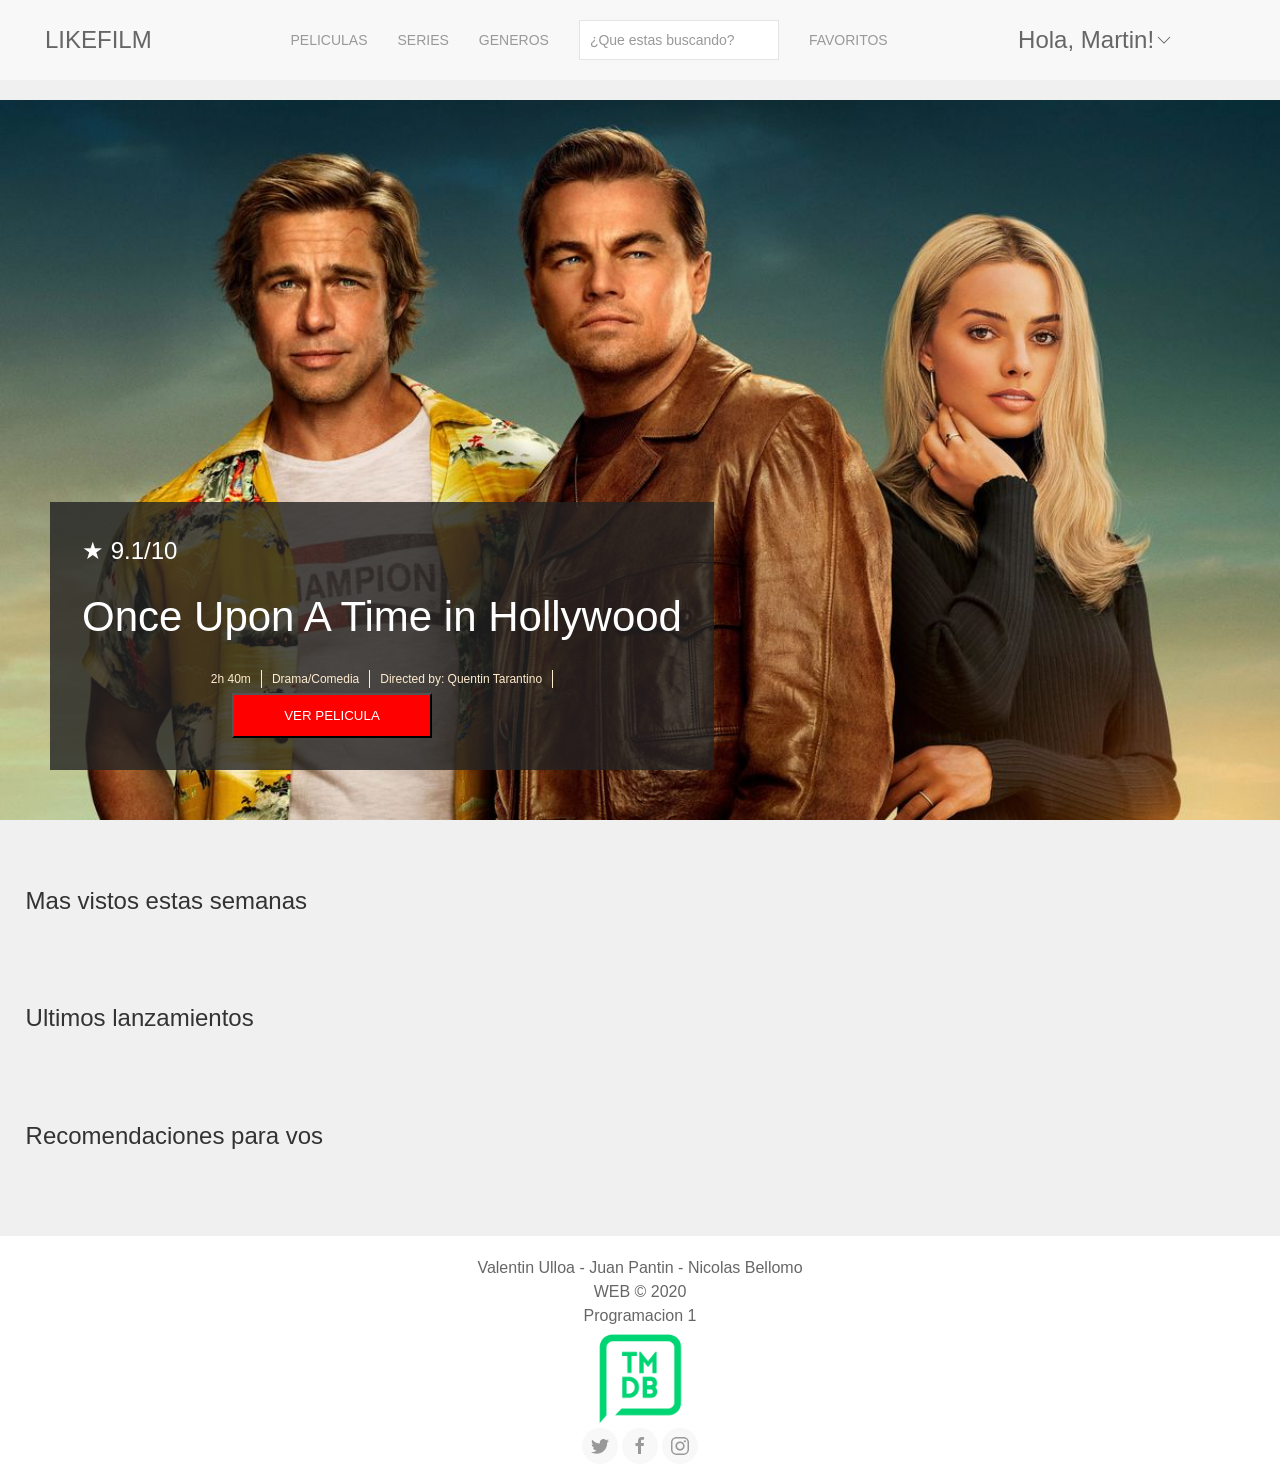
==== commit 9b4abbe7: "detalles lista y nav bar links funcional" ====
--- a/index.html
+++ b/index.html
@@ -20,17 +20,17 @@
         <div class="uk-navbar-left">
                 
             <ul class="uk-navbar-nav">
-                <li class="pelinav gd"><a href="index.html">Peliculas</a></li>
+                <li class=" gd"><a href="index.html">Peliculas</a></li>
                     <li class="serienav gd"><a href="series.html">Series</a></li>
                     <li class="generonav gd">
                         <a href="generos.html">Generos</a>
                     <div class="uk-navbar-dropdown">
                         <ul class="uk-nav uk-navbar-dropdown-nav">
                             <li class="uk-active"><a href="#">Tu favorito</a></li>
-                                <li><a href="detalles.html?genero=Comedy">Comedy</a></li>
+                                <li><a href="detalles.html?type=genero&idShow=35">Comedy</a></li>
                                 <li class="uk-nav-header">Recomendados</li>
-                                <li><a href="detalles.html?genero=Action">Action</a></li>
-                                <li><a href="detalles.html?genero=Horror">Horror</a></li>
+                                <li><a href="detalles.html?type=genero&idShow=28">Action</a></li>
+                                <li><a href="detalles.html?type=genero&idShow=27">Horror</a></li>
                                 <li class="uk-nav-divider"></li>
                             <li><a href="generos.html">Ver todos</a></li>
                         </ul>
